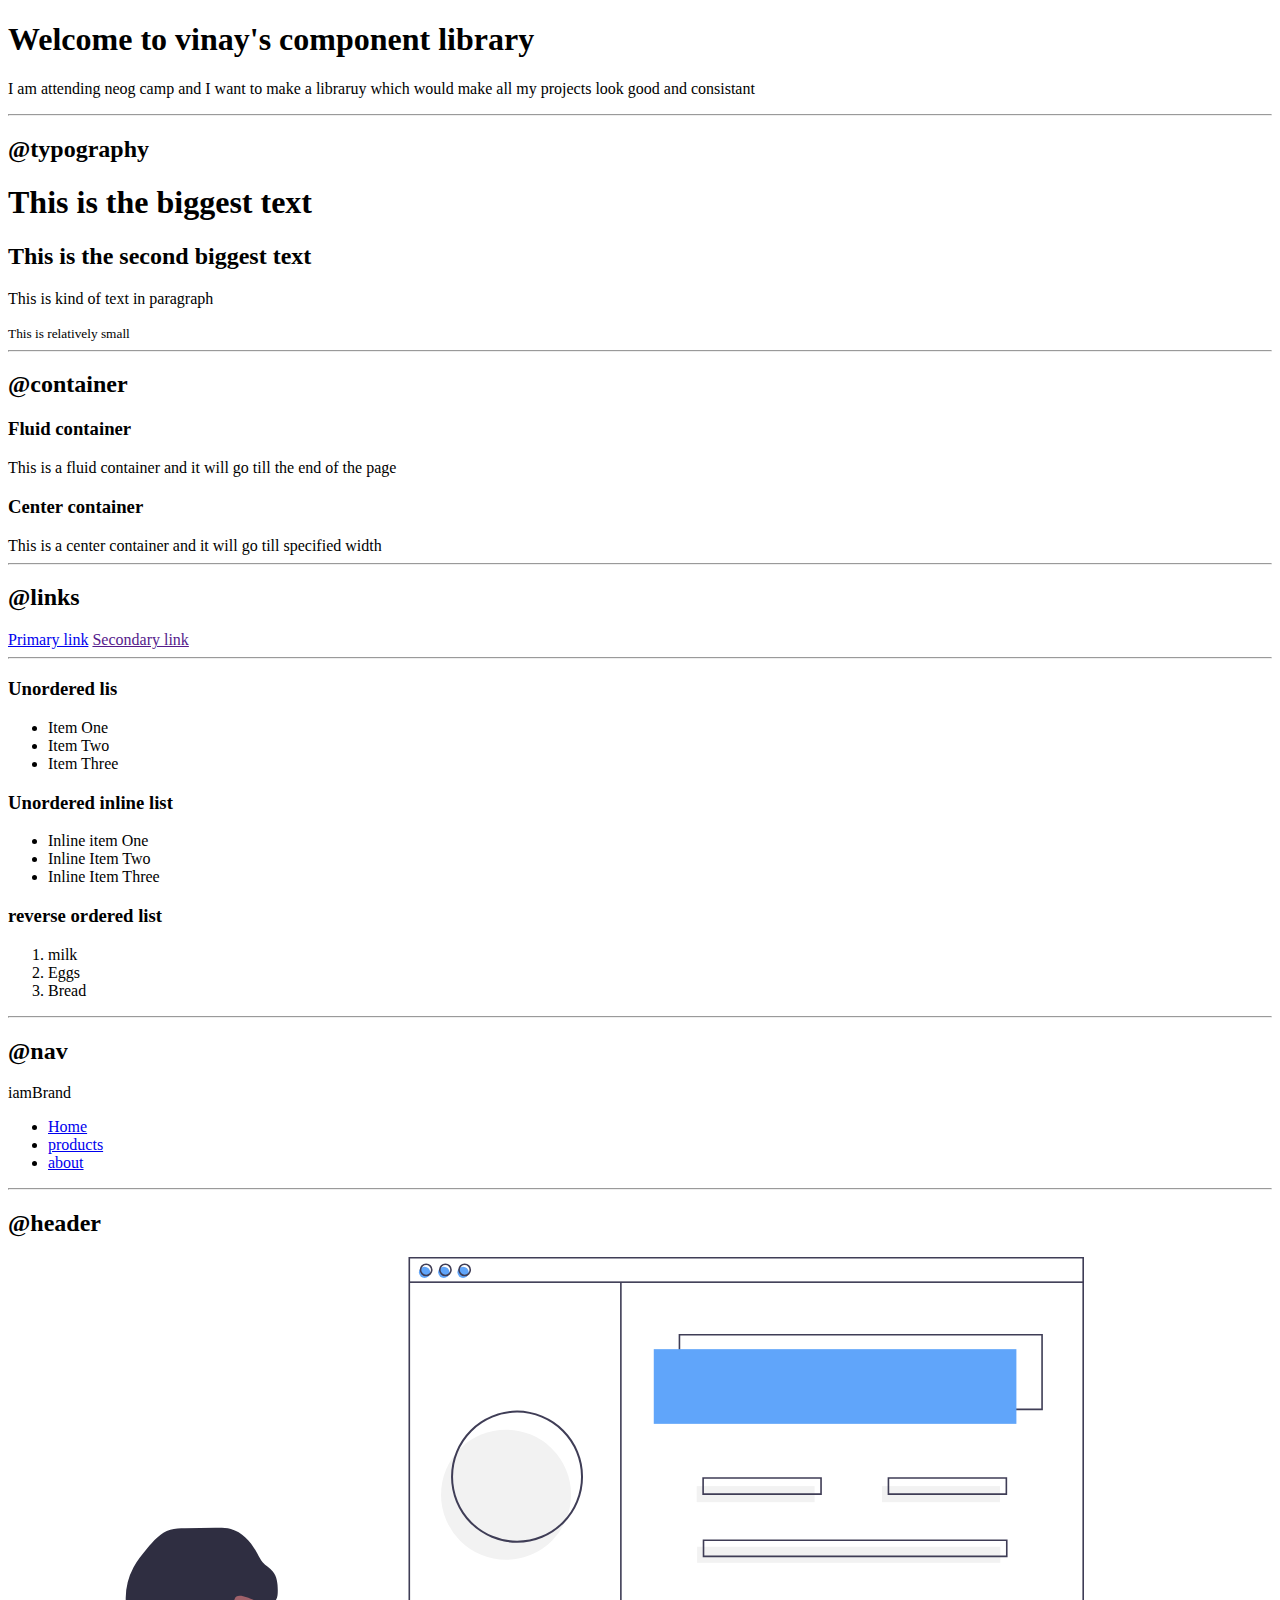
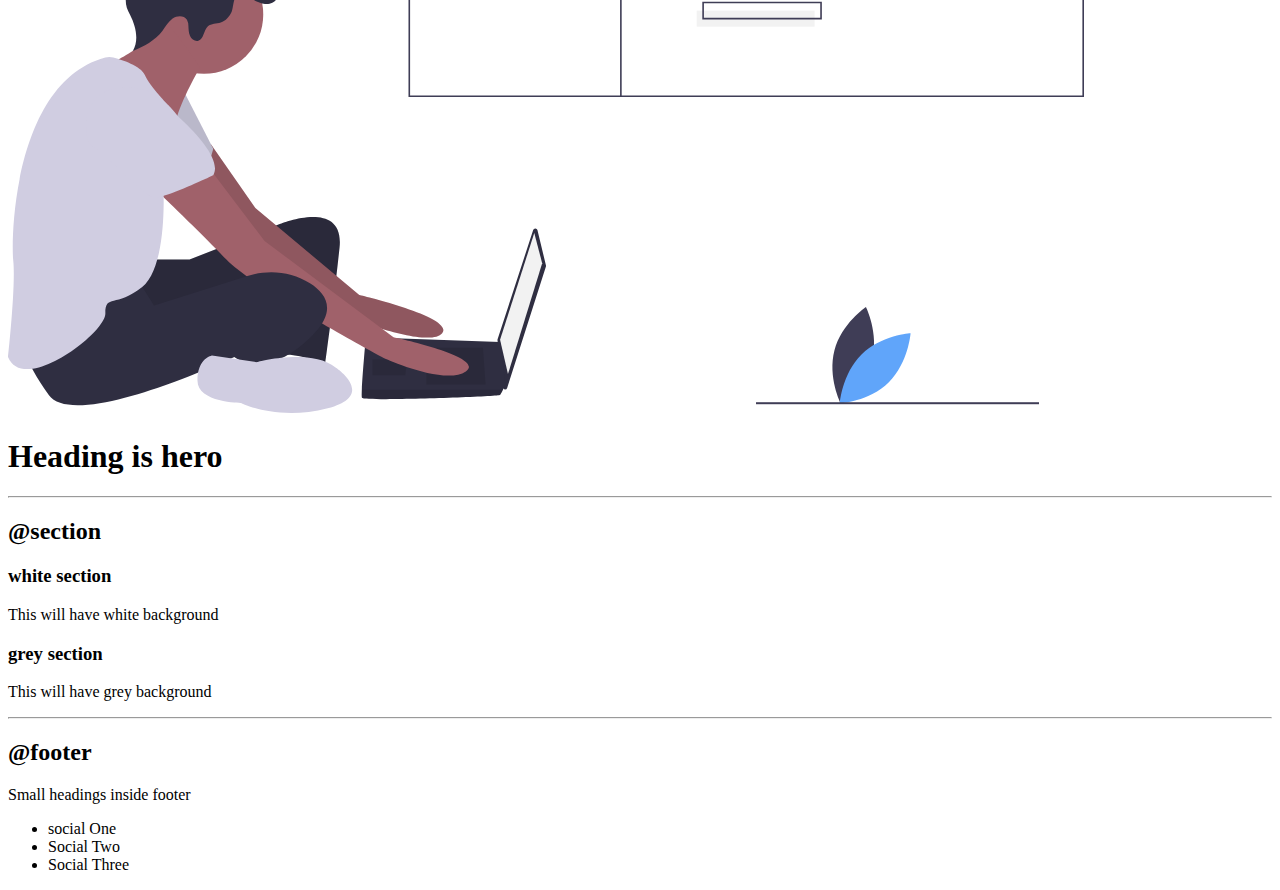
==== index.html @ f0687926 "updated index file" ====
<!DOCTYPE html>
<html lang="en">
<head>
    <meta charset="UTF-8">
    <meta name="viewport" content="width=device-width, initial-scale=1.0">
    <title>vinay bajjuri portfolio</title>
</head>
<body>
    <h1>Welcome to vinay's component library  </h1>
    <p>I am attending neog camp and I want to make a libraruy which would make all my projects look good and consistant</p>
    
    
    <hr>

    <h2>@typography</h2>

    <h1>This is the biggest text</h1>
    <h2>This is the second biggest text</h2>
    <p>This is kind of text in paragraph</p>
    <small>This is relatively small</small>


    <hr>

    <h2>@container</h2>
    <h3>Fluid container</h3>
    <div>This is a fluid container and it will go till the end of the page</div>

    <h3>Center container</h3>
    <div>This is a center container and it will go till specified width</div>


    <hr>

    <h2>@links</h2>

    <a href="/">Primary link</a>
    <a href="">Secondary link</a>

    <hr>

    <h3>Unordered lis</h3>
    <ul>
        <li>Item One</li>
        <li>Item Two</li>
        <li>Item Three</li>
    </ul>

    <h3>Unordered inline list</h3>
    <ul>
        <li>Inline item One</li>
        <li>Inline Item Two</li>
        <li>Inline Item Three</li>
    </ul>

    <h3>reverse ordered list</h3>
    <ol>
        <li>milk</li>
        <li>Eggs</li>
        <li>Bread</li>
    </ol>

    <hr>

    <h2>@nav</h2>

    <div>iamBrand</div>
    <ul>
        <li>
            <a href="/">Home</a>
        </li>
        <li>
            <a href="/">products</a>
        </li>
        <li>
            <a href="/">about</a>
        </li>
    </ul>

    <hr>

    <h2>@header</h2>
    <header>
        <img src="/images/hero.svg" />
        <h1>Heading is hero</h1>
    </header>

    <hr>

    <h2>@section</h2>
    <section>
        <h3>white section</h3>
        <p>This will have white background</p>
    </section>

    <section>
        <h3>grey section</h3>
        <p>This will have grey background</p>
    </section>

    <hr>

    <h2>@footer</h2>

    <footer>
        <div>Small headings inside footer</div>
        <ul>
            <li>social One </li>
            <li>Social Two</li>
            <li>Social Three</li>
        </ul>
    </footer>


</body>
</html>
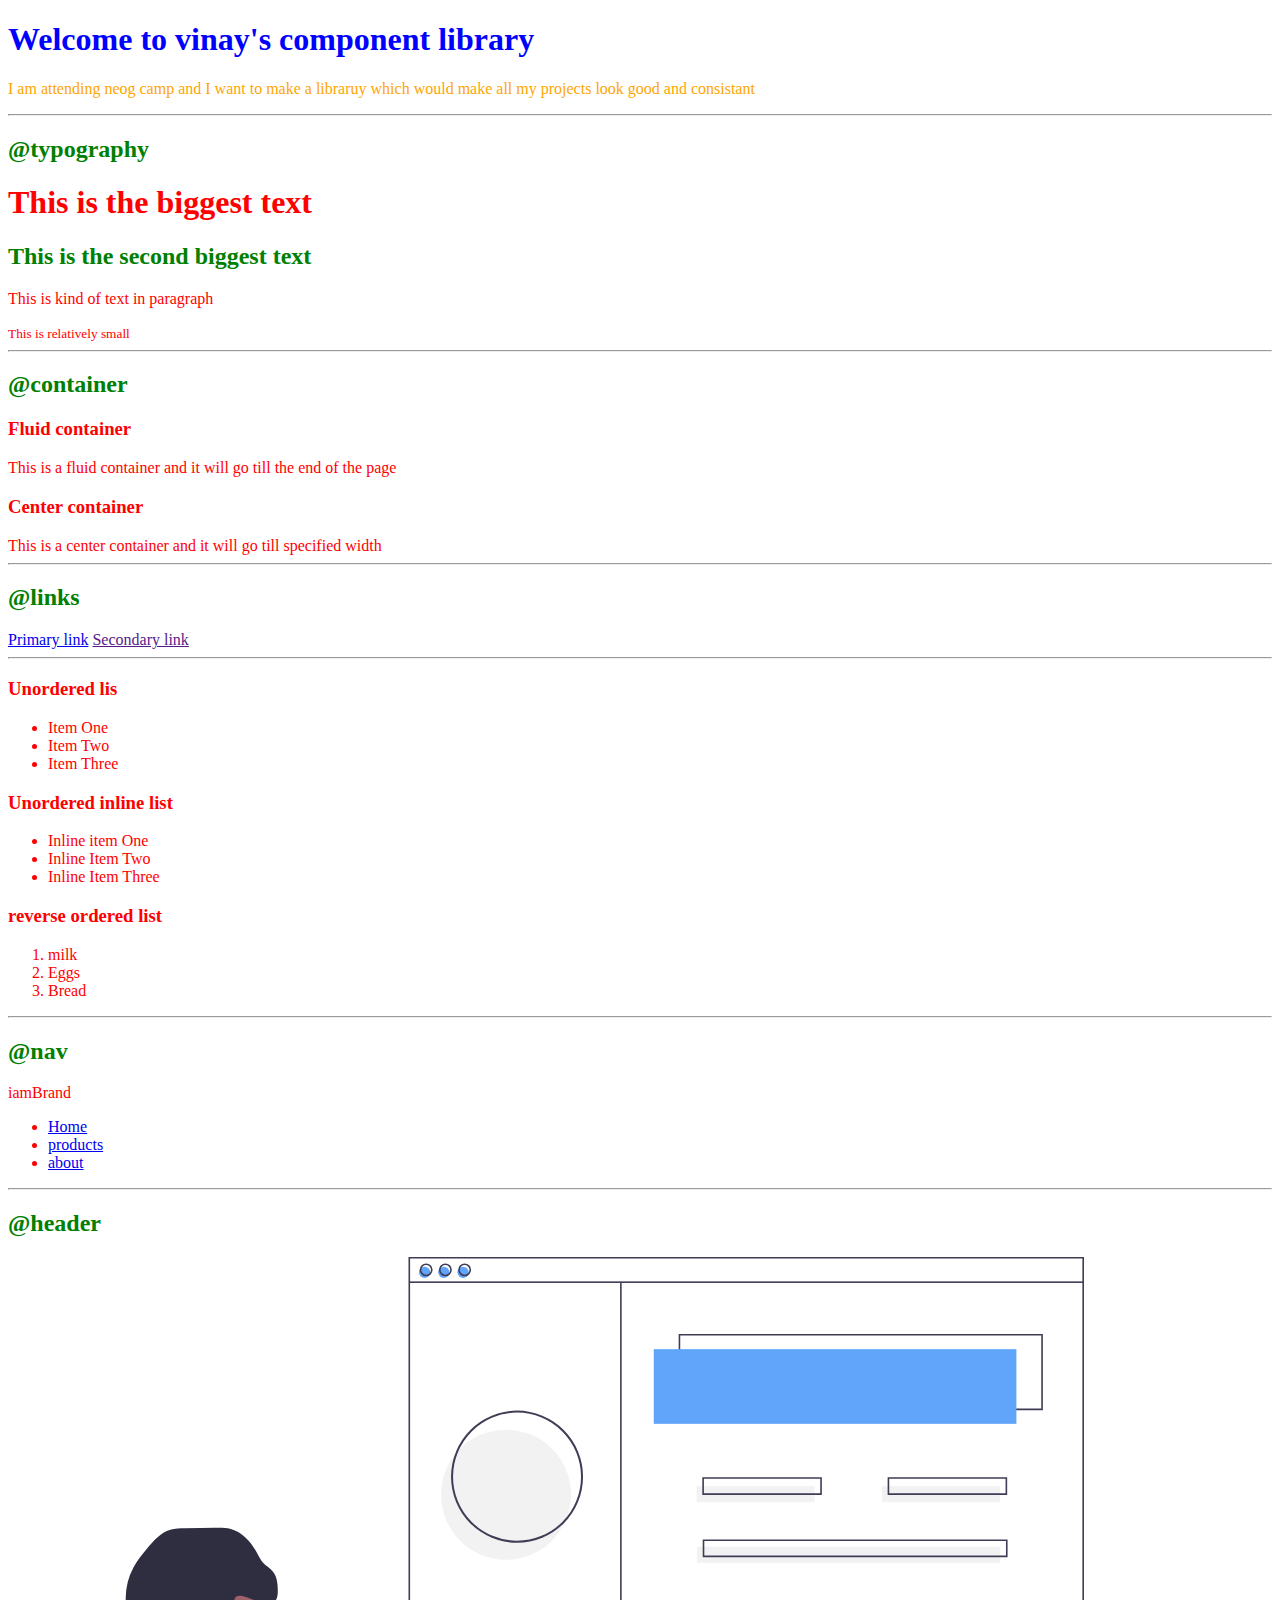
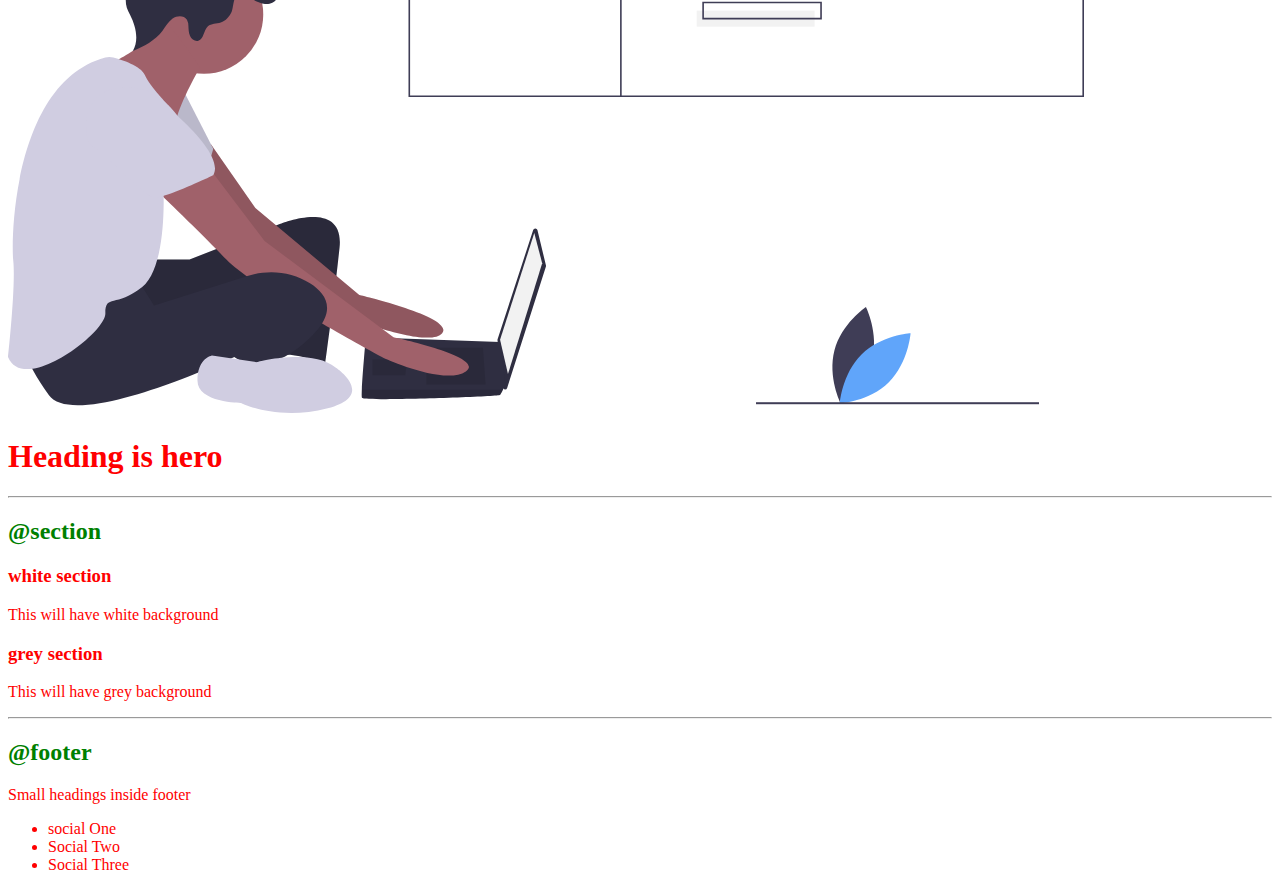
==== commit 8dce0cd1: "stylesheet" ====
--- a/index.html
+++ b/index.html
@@ -4,10 +4,17 @@
     <meta charset="UTF-8">
     <meta name="viewport" content="width=device-width, initial-scale=1.0">
     <title>vinay bajjuri portfolio</title>
+    <!-- <style>
+        body{
+            color:red;
+        }
+    </style> -->
+    <link rel="stylesheet" href="./styles/style.css">
 </head>
 <body>
-    <h1>Welcome to vinay's component library  </h1>
-    <p>I am attending neog camp and I want to make a libraruy which would make all my projects look good and consistant</p>
+    <h1 id="lib-header" >Welcome to vinay's component library  </h1>
+    <!-- style="color:red" -->
+    <p class="para">I am attending neog camp and I want to make a libraruy which would make all my projects look good and consistant</p>
     
     
     <hr>
@@ -15,6 +22,7 @@
     <h2>@typography</h2>
 
     <h1>This is the biggest text</h1>
+
     <h2>This is the second biggest text</h2>
     <p>This is kind of text in paragraph</p>
     <small>This is relatively small</small>
--- a/styles/style.css
+++ b/styles/style.css
@@ -0,0 +1,12 @@
+body{
+    color:red;
+}
+h2{
+    color:green;
+}
+#lib-header{
+    color:blue;
+}
+.para{
+    color:orange;
+}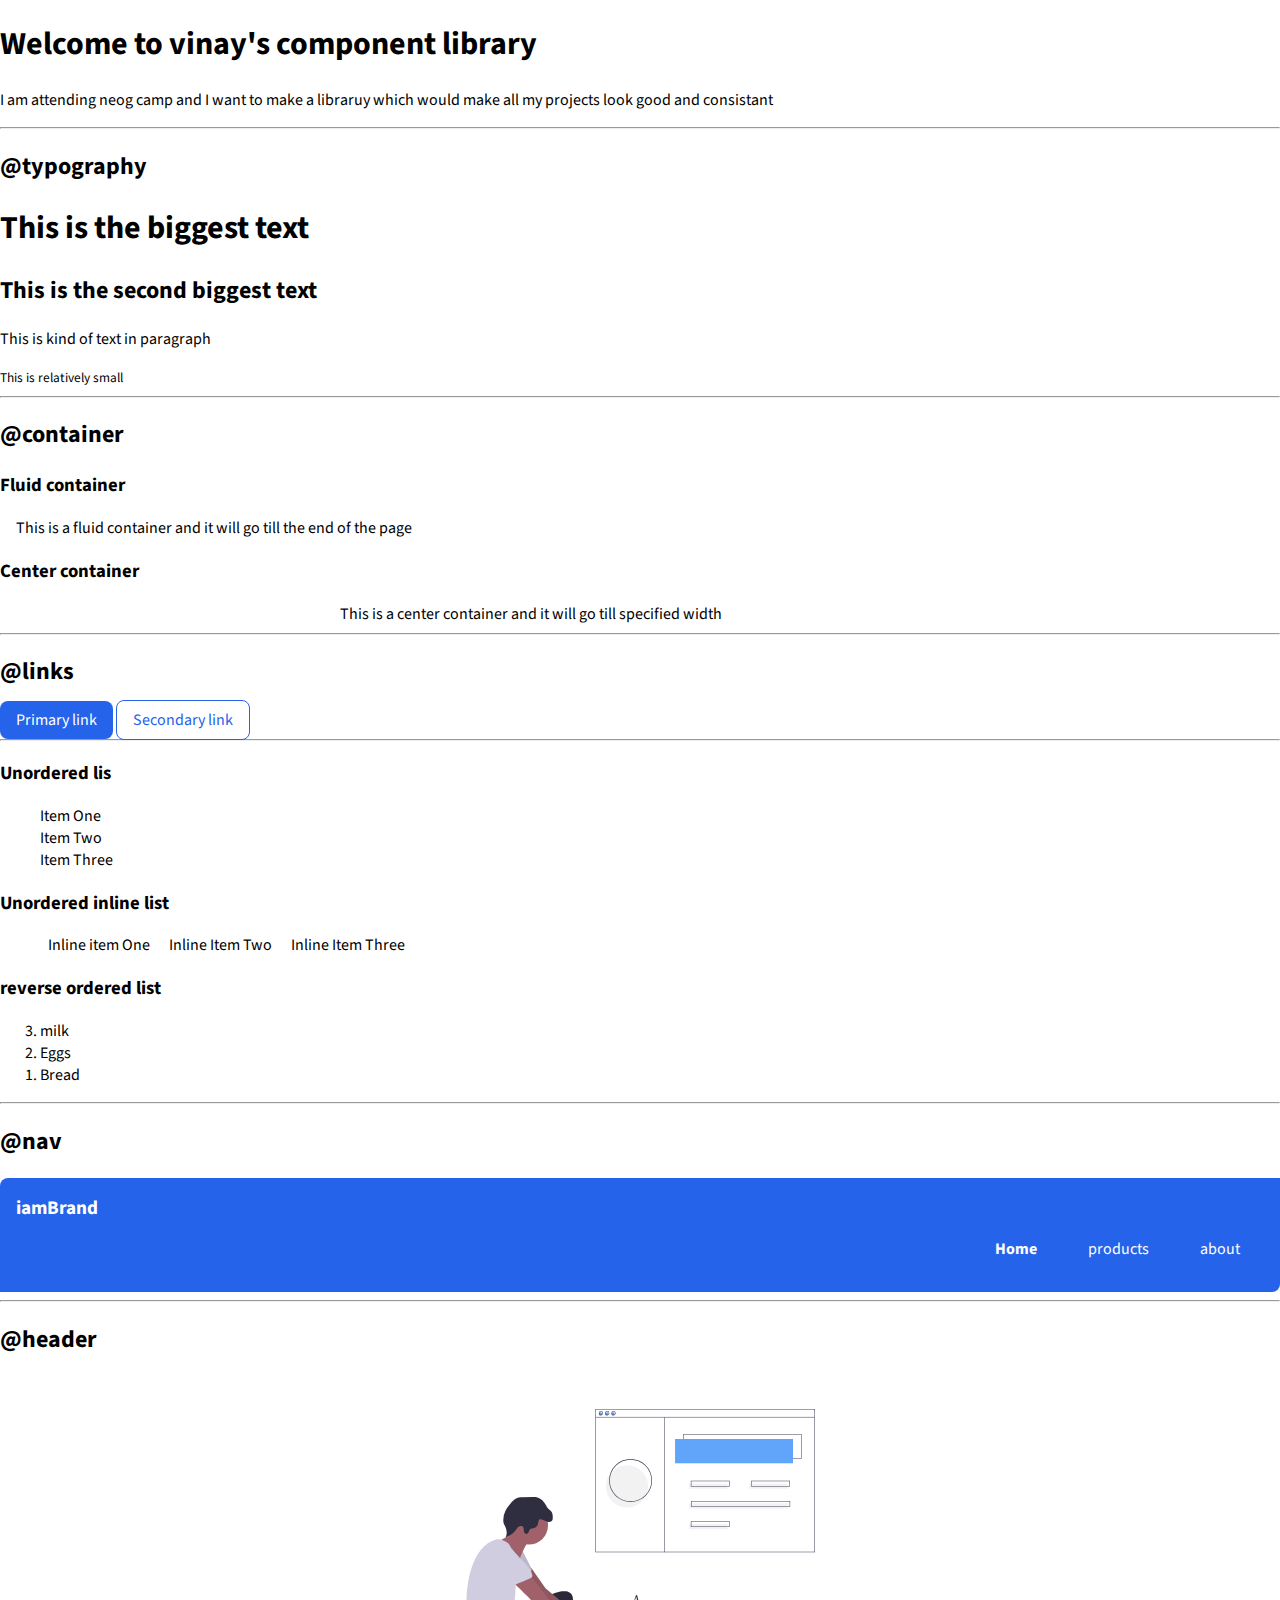
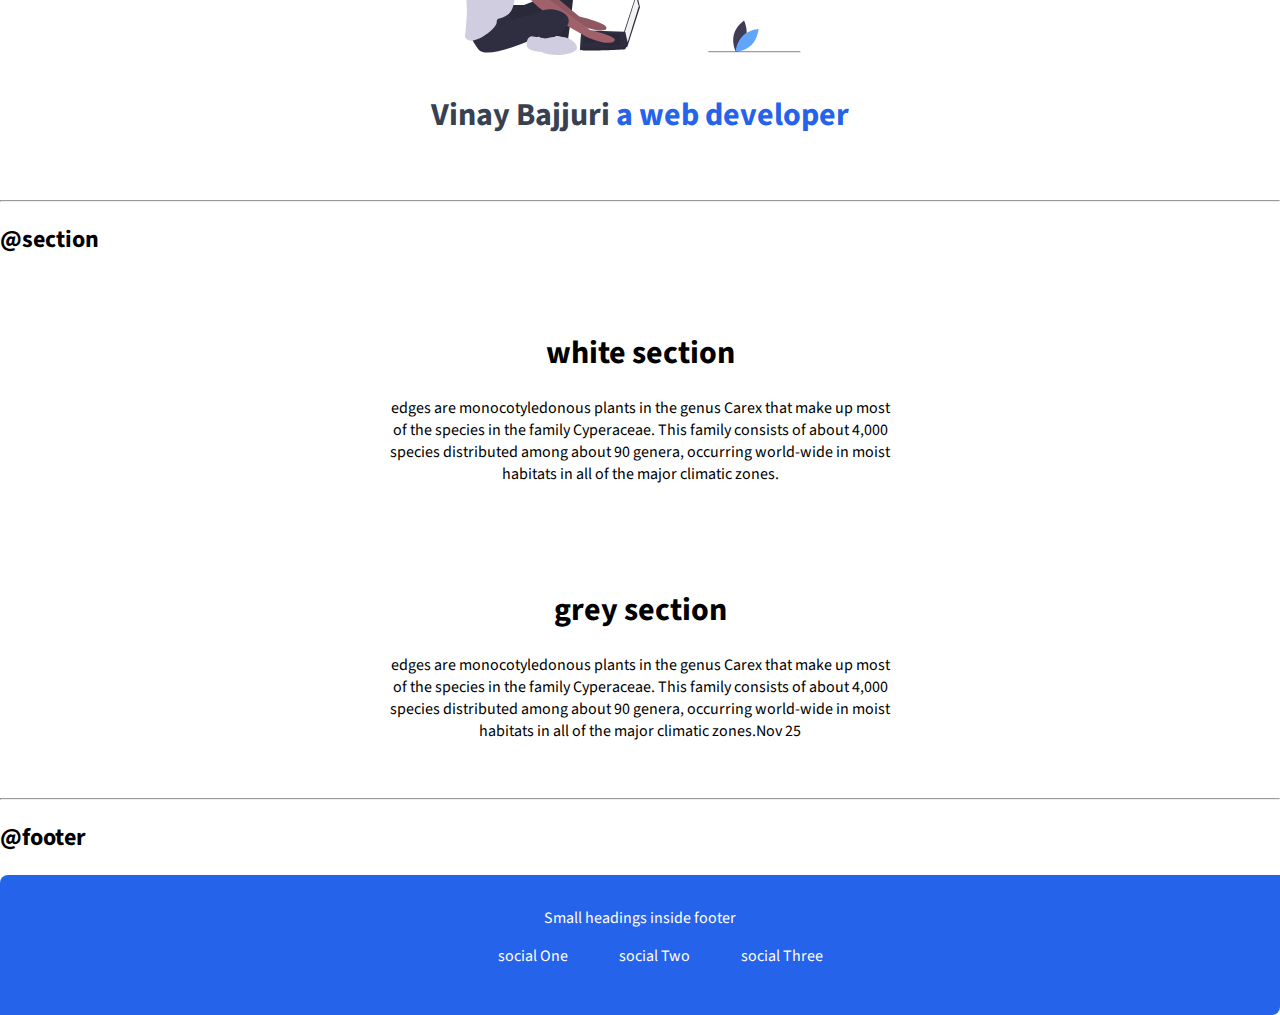
==== commit 5a21fdf6: "component library done" ====
--- a/index.html
+++ b/index.html
@@ -4,17 +4,13 @@
     <meta charset="UTF-8">
     <meta name="viewport" content="width=device-width, initial-scale=1.0">
     <title>vinay bajjuri portfolio</title>
-    <!-- <style>
-        body{
-            color:red;
-        }
-    </style> -->
+
     <link rel="stylesheet" href="./styles/style.css">
 </head>
 <body>
-    <h1 id="lib-header" >Welcome to vinay's component library  </h1>
-    <!-- style="color:red" -->
-    <p class="para">I am attending neog camp and I want to make a libraruy which would make all my projects look good and consistant</p>
+    <h1  >Welcome to vinay's component library  </h1>
+    
+    <p >I am attending neog camp and I want to make a libraruy which would make all my projects look good and consistant</p>
     
     
     <hr>
@@ -32,37 +28,38 @@
 
     <h2>@container</h2>
     <h3>Fluid container</h3>
-    <div>This is a fluid container and it will go till the end of the page</div>
+
+    <div class="container container-fluid">This is a fluid container and it will go till the end of the page</div>
 
     <h3>Center container</h3>
-    <div>This is a center container and it will go till specified width</div>
+    <div class="container container-center">This is a center container and it will go till specified width</div>
 
 
     <hr>
 
     <h2>@links</h2>
 
-    <a href="/">Primary link</a>
-    <a href="">Secondary link</a>
+    <a class="link link-primary" href="/">Primary link</a>
+    <a class="link link-secondary" href="">Secondary link</a>
 
     <hr>
 
     <h3>Unordered lis</h3>
-    <ul>
+    <ul class="list-non-bullet">
         <li>Item One</li>
         <li>Item Two</li>
         <li>Item Three</li>
     </ul>
 
     <h3>Unordered inline list</h3>
-    <ul>
-        <li>Inline item One</li>
-        <li>Inline Item Two</li>
-        <li>Inline Item Three</li>
+    <ul class="list-non-bullet" >
+        <li class="list-item-inline">Inline item One</li>
+        <li class="list-item-inline">Inline Item Two</li>
+        <li class="list-item-inline">Inline Item Three</li>
     </ul>
 
     <h3>reverse ordered list</h3>
-    <ol>
+    <ol reversed>
         <li>milk</li>
         <li>Eggs</li>
         <li>Bread</li>
@@ -72,50 +69,65 @@
 
     <h2>@nav</h2>
 
-    <div>iamBrand</div>
-    <ul>
-        <li>
-            <a href="/">Home</a>
-        </li>
-        <li>
-            <a href="/">products</a>
-        </li>
-        <li>
-            <a href="/">about</a>
-        </li>
-    </ul>
+    <nav class="navigation container">
+        <div class="nav-brand">iamBrand</div>
+        <ul class="list-non-bullet nav-pills">
+            <li class="list-item-inline link-active">
+                <a class="link link-active" href="/">Home</a>
+            </li>
+            <li class="list-item-inline">
+                <a class="link" href="/">products</a>
+            </li>
+            <li class="list-item-inline">
+                <a class="link" href="/">about</a>
+            </li>
+        </ul>
+    </nav>
+    
 
     <hr>
 
     <h2>@header</h2>
-    <header>
-        <img src="/images/hero.svg" />
-        <h1>Heading is hero</h1>
+    <header class="hero">
+        <img class="hero-img" src="/images/hero.svg" />
+        <h1 class="hero-heading">Vinay Bajjuri <span class="hero-inverted"> a web developer</span></h1>
     </header>
 
     <hr>
 
     <h2>@section</h2>
-    <section>
-        <h3>white section</h3>
-        <p>This will have white background</p>
+    <section class="section">
+        <h1>white section</h1>
+        <p>edges are monocotyledonous plants in the genus Carex that make up most of the species in the family Cyperaceae. This family consists of about 4,000 species distributed among about 90 genera, occurring world-wide in moist habitats in all of the major climatic zones.</p>
     </section>
 
-    <section>
-        <h3>grey section</h3>
-        <p>This will have grey background</p>
+    <section class="section">
+        <h1>grey section</h1>
+        <p>edges are monocotyledonous plants in the genus Carex that make up most of the species in the family Cyperaceae. This family consists of about 4,000 species distributed among about 90 genera, occurring world-wide in moist habitats in all of the major climatic zones.Nov 25</p>
     </section>
 
     <hr>
 
     <h2>@footer</h2>
 
-    <footer>
-        <div>Small headings inside footer</div>
-        <ul>
-            <li>social One </li>
-            <li>Social Two</li>
-            <li>Social Three</li>
+    <footer class="footer">
+        <div class="footer-header">Small headings inside footer</div>
+        <ul class="social-links list-non-bullet">
+            <li class="list-item-inline">
+                <a class="link" href="/">
+                    social One
+                </a>
+            </li>
+            <li class="list-item-inline">
+                <a class="link" href="/">
+                    social Two
+                </a>
+            </li>
+            <li class="list-item-inline">
+                <a class="link" href="/">
+                    social Three
+                </a>
+            </li>
         </ul>
     </footer>
 
--- a/styles/style.css
+++ b/styles/style.css
@@ -1,12 +1,117 @@
+@import url('https://fonts.googleapis.com/css2?family=Castoro&family=Source+Sans+Pro:wght@400;700&display=swap');
+
+:root{
+    --primary-color:#2563EB;
+    --dark-color:#374151;
+    --off-white-color:#D1D5DB;
+}
+
 body{
-    color:red;
+    font-family: 'Castoro', serif;
+    font-family: 'Source Sans Pro', sans-serif;
+    margin:0px;
 }
-h2{
-    color:green;
+
+/* container */
+
+.container{
+    padding-left:1rem;
+    padding-right: 1rem;
 }
-#lib-header{
-    color:blue;
+.container-center{
+    max-width: 600px;
+    margin:auto;
 }
-.para{
-    color:orange;
+
+
+/* links */
+.link{
+    text-decoration: none;
+    padding:0.5rem 1rem;
+}
+.link-primary{
+    background-color:var(--primary-color);
+    border-radius: 0.5rem;
+    color:white;
+}
+.link-secondary{
+    border:1px solid var(--primary-color);
+    color:var(--primary-color);
+    border-radius:0.5rem;
+}
+
+/* lists */
+.list-non-bullet{
+    list-style: none;
+}
+.list-item-inline{
+    display: inline;
+    padding:0rem 0.5rem;
+}
+
+/* navbar */
+.navigation{
+    background-color: var(--primary-color);
+    padding:1rem;
+    border-top-left-radius: 0.5rem;
+    border-bottom-right-radius: 0.5rem;
+}
+.navigation .link{
+    color:white;
+}
+
+.navigation .nav-pills{
+    text-align: right;
+}
+.navigation .nav-brand{
+    color:white;
+    font-weight: bold;
+    font-size: 1.2rem;
+}
+
+.navigation .link-active{
+    font-weight:bold;
+}
+
+
+/* hero */
+
+.hero{
+    padding:2rem;
+}
+.hero .hero-img{
+    display:block;
+    max-width: 350px;
+    margin:auto;
+}
+.hero .hero-heading{
+    text-align:center;
+    padding-top: 1rem;
+    color:var(--dark-color);
+}
+.hero .hero-heading .hero-inverted{
+    color:var(--primary-color)
+}
+
+/* sections */
+
+.section{
+    padding:2rem;
+    text-align:center;
+    max-width: 40%;
+    margin:auto;
+}
+
+/* Footer */
+
+.footer{
+    background-color: var(--primary-color);
+    padding:2rem 1rem;
+    text-align: center;
+    color:white;
+    border-top-left-radius: 0.5rem;
+    border-bottom-right-radius: 0.5rem;
+}
+.footer .link{
+    color: white;
 }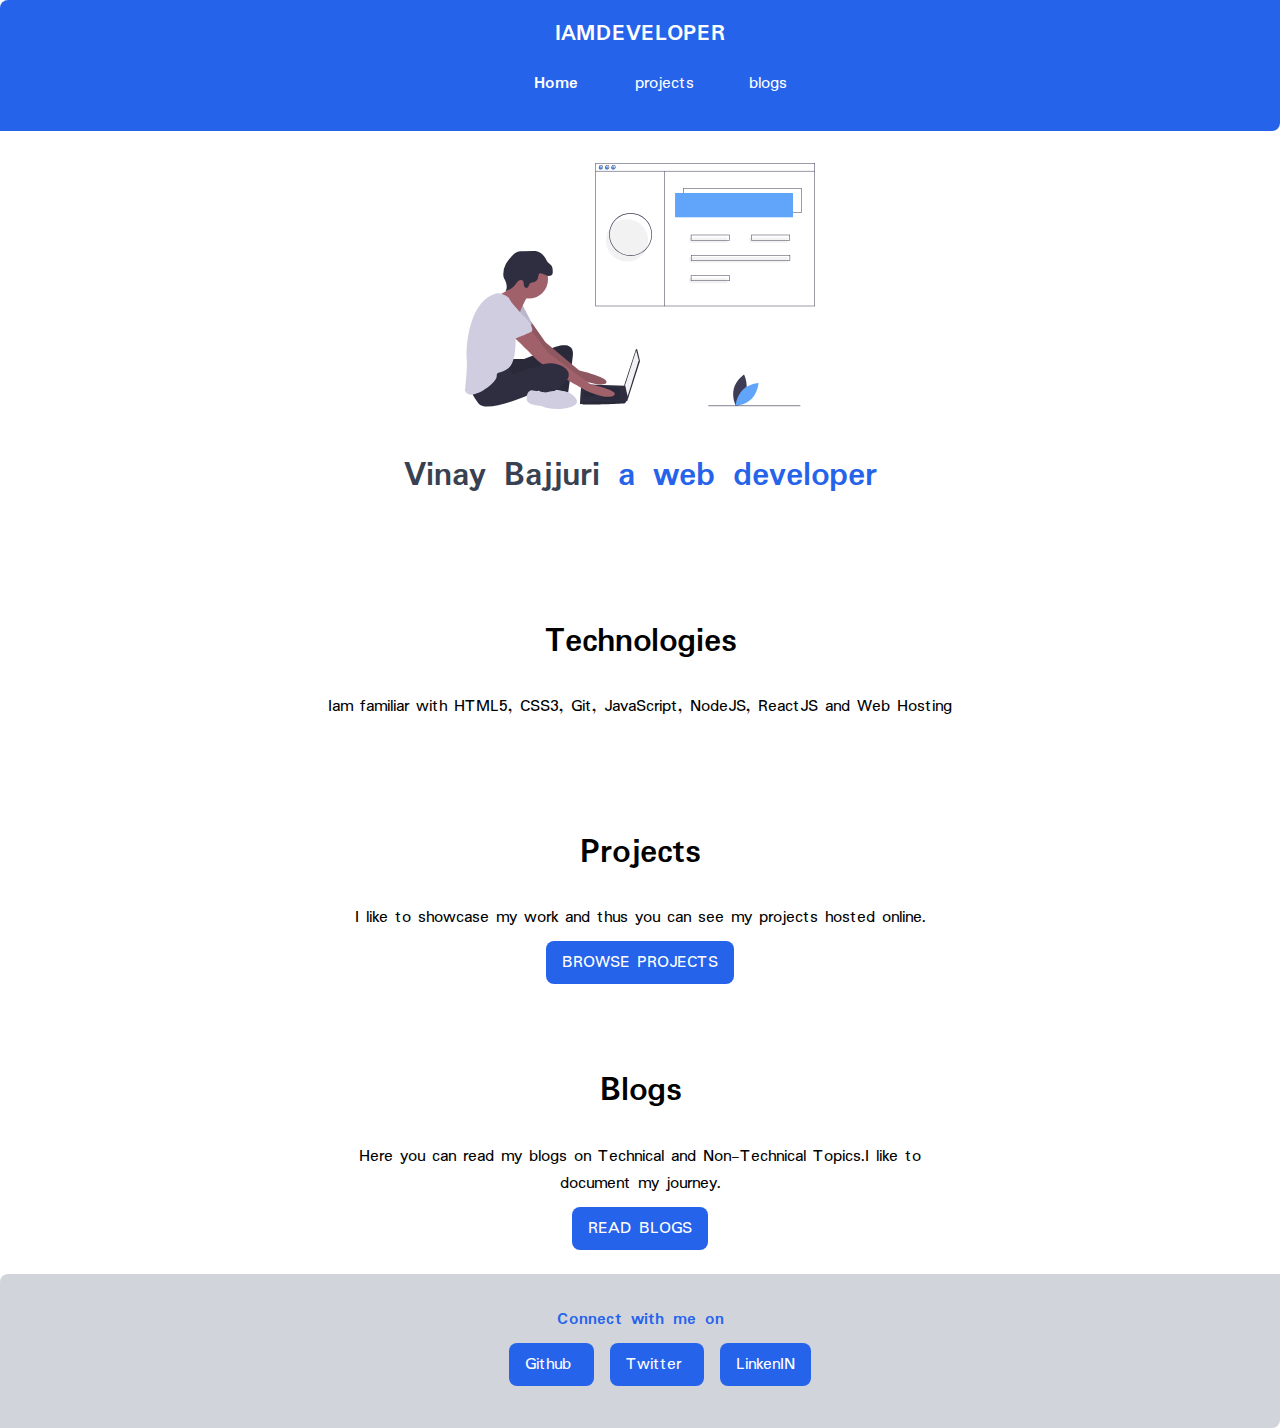
==== commit 07fe48fe: "updated complete site" ====
--- a/index.html
+++ b/index.html
@@ -3,134 +3,78 @@
 <head>
     <meta charset="UTF-8">
     <meta name="viewport" content="width=device-width, initial-scale=1.0">
-    <title>vinay bajjuri portfolio</title>
-
+    <title>home | Vinay Bajjuri</title>
     <link rel="stylesheet" href="./styles/style.css">
 </head>
 <body>
-    <h1  >Welcome to vinay's component library  </h1>
-    
-    <p >I am attending neog camp and I want to make a libraruy which would make all my projects look good and consistant</p>
-    
-    
-    <hr>
-
-    <h2>@typography</h2>
-
-    <h1>This is the biggest text</h1>
-
-    <h2>This is the second biggest text</h2>
-    <p>This is kind of text in paragraph</p>
-    <small>This is relatively small</small>
-
-
-    <hr>
-
-    <h2>@container</h2>
-    <h3>Fluid container</h3>
-
-    <div class="container container-fluid">This is a fluid container and it will go till the end of the page</div>
-
-    <h3>Center container</h3>
-    <div class="container container-center">This is a center container and it will go till specified width</div>
-
-
-    <hr>
-
-    <h2>@links</h2>
-
-    <a class="link link-primary" href="/">Primary link</a>
-    <a class="link link-secondary" href="">Secondary link</a>
-
-    <hr>
-
-    <h3>Unordered lis</h3>
-    <ul class="list-non-bullet">
-        <li>Item One</li>
-        <li>Item Two</li>
-        <li>Item Three</li>
-    </ul>
-
-    <h3>Unordered inline list</h3>
-    <ul class="list-non-bullet" >
-        <li class="list-item-inline">Inline item One</li>
-        <li class="list-item-inline">Inline Item Two</li>
-        <li class="list-item-inline">Inline Item Three</li>
-    </ul>
-
-    <h3>reverse ordered list</h3>
-    <ol reversed>
-        <li>milk</li>
-        <li>Eggs</li>
-        <li>Bread</li>
-    </ol>
-
-    <hr>
-
-    <h2>@nav</h2>
 
     <nav class="navigation container">
-        <div class="nav-brand">iamBrand</div>
+        <div class="nav-brand">IAMDEVELOPER</div>
         <ul class="list-non-bullet nav-pills">
             <li class="list-item-inline link-active">
                 <a class="link link-active" href="/">Home</a>
             </li>
             <li class="list-item-inline">
-                <a class="link" href="/">products</a>
+                <a class="link" href="./html/projects.html">projects</a>
             </li>
             <li class="list-item-inline">
-                <a class="link" href="/">about</a>
+                <a class="link" href="./html/blogs.html">blogs</a>
             </li>
         </ul>
     </nav>
+
     
-
-    <hr>
-
-    <h2>@header</h2>
     <header class="hero">
         <img class="hero-img" src="/images/hero.svg" />
         <h1 class="hero-heading">Vinay Bajjuri <span class="hero-inverted"> a web developer</span></h1>
     </header>
 
-    <hr>
 
-    <h2>@section</h2>
     <section class="section">
-        <h1>white section</h1>
-        <p>edges are monocotyledonous plants in the genus Carex that make up most of the species in the family Cyperaceae. This family consists of about 4,000 species distributed among about 90 genera, occurring world-wide in moist habitats in all of the major climatic zones.</p>
+        <div class="container container-center">
+            <h1>Technologies</h1>
+            <p>Iam familiar with HTML5, CSS3, Git, JavaScript, NodeJS, ReactJS and Web Hosting</p>
+        </div>
     </section>
 
     <section class="section">
-        <h1>grey section</h1>
-        <p>edges are monocotyledonous plants in the genus Carex that make up most of the species in the family Cyperaceae. This family consists of about 4,000 species distributed among about 90 genera, occurring world-wide in moist habitats in all of the major climatic zones.Nov 25</p>
+        <div class="container container-center">
+            <h1>Projects</h1>
+            <p>I like to showcase my work and thus you can see my projects hosted online.</p>
+        </div>
+        <a class="link link-primary" href="./html/projects.html">BROWSE PROJECTS</a>
     </section>
 
-    <hr>
-
-    <h2>@footer</h2>
+    <section class="section">
+        <div class="container container-center">
+            <h1>Blogs</h1>
+            <p>Here you can read my blogs on Technical and Non-Technical Topics.I like to document my journey.</p>
+            <a class="link link-primary" href="./html/blogs.html">READ BLOGS</a>
+        </div>
+    </section>
 
     <footer class="footer">
-        <div class="footer-header">Small headings inside footer</div>
+        <div class="footer-header">Connect with me on </div>
         <ul class="social-links list-non-bullet">
             <li class="list-item-inline">
-                <a class="link" href="/">
-                    social One
+                <a class="link link-primary" target="blank" href="https://github.com/vinaybajjuri58">
+                    Github
                 </a>
             </li>
             <li class="list-item-inline">
-                <a class="link" href="/">
-                    social Two
+                <a class="link link-primary" target="blank" href="https://twitter.com/VinayBajjuri5">
+                    Twitter
                 </a>
             </li>
             <li class="list-item-inline">
-                <a class="link" href="/">
-                    social Three
+                <a class="link link-primary" target="blank" href="https://www.linkedin.com/in/bajjuri-vinay-kumar-5b84a0193/">
+                    LinkenIN
                 </a>
             </li>
         </ul>
     </footer>
 
+    
 
 </body>
-</html> +</html>--- a/styles/style.css
+++ b/styles/style.css
@@ -1,4 +1,5 @@
-@import url('https://fonts.googleapis.com/css2?family=Castoro&family=Source+Sans+Pro:wght@400;700&display=swap');
+@import url('https://fonts.googleapis.com/css2?family=Padauk:wght@400;700&display=swap');
+ 
 
 :root{
     --primary-color:#2563EB;
@@ -7,9 +8,9 @@
 }
 
 body{
-    font-family: 'Castoro', serif;
-    font-family: 'Source Sans Pro', sans-serif;
+    font-family: 'Padauk', sans-serif;
     margin:0px;
+    font-size: large;
 }
 
 /* container */
@@ -19,7 +20,7 @@
     padding-right: 1rem;
 }
 .container-center{
-    max-width: 600px;
+    max-width: 70% ;
     margin:auto;
 }
 
@@ -61,12 +62,13 @@
 }
 
 .navigation .nav-pills{
-    text-align: right;
+    text-align: center;
 }
 .navigation .nav-brand{
     color:white;
     font-weight: bold;
-    font-size: 1.2rem;
+    font-size: 1.5rem;
+    text-align: center;
 }
 
 .navigation .link-active{
@@ -98,20 +100,25 @@
 .section{
     padding:2rem;
     text-align:center;
-    max-width: 40%;
+    max-width: 70%;
     margin:auto;
 }
 
 /* Footer */
 
 .footer{
-    background-color: var(--primary-color);
+    background-color: var(--off-white-color);
     padding:2rem 1rem;
     text-align: center;
     color:white;
     border-top-left-radius: 0.5rem;
     border-bottom-right-radius: 0.5rem;
 }
+.footer .footer-header{
+    font-weight:bold;
+    font-size:large;
+    color:var(--primary-color)
+}
 .footer .link{
     color: white;
 }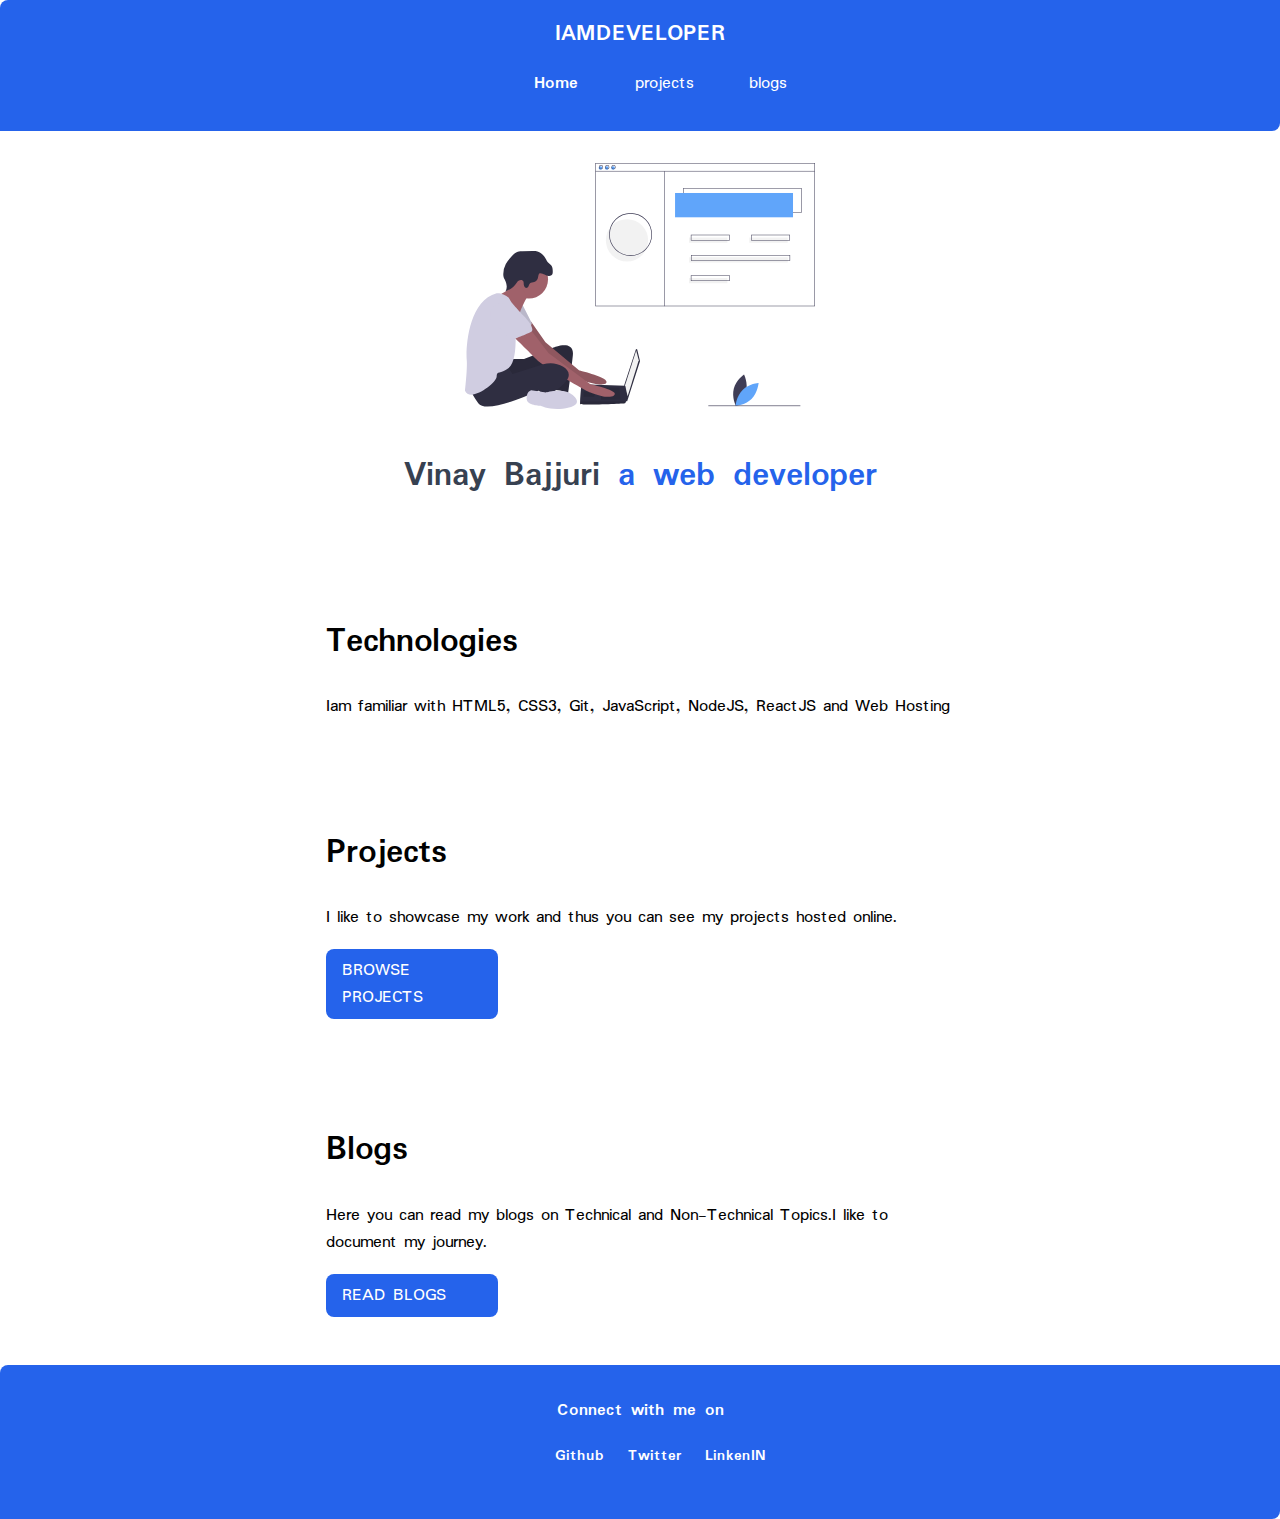
==== commit 12e4c726: "styles:minor changes in style" ====
--- a/index.html
+++ b/index.html
@@ -41,8 +41,8 @@
         <div class="container container-center">
             <h1>Projects</h1>
             <p>I like to showcase my work and thus you can see my projects hosted online.</p>
+            <a class="link link-primary" href="./html/projects.html">BROWSE PROJECTS</a>
         </div>
-        <a class="link link-primary" href="./html/projects.html">BROWSE PROJECTS</a>
     </section>
 
     <section class="section">
@@ -57,17 +57,17 @@
         <div class="footer-header">Connect with me on </div>
         <ul class="social-links list-non-bullet">
             <li class="list-item-inline">
-                <a class="link link-primary" target="blank" href="https://github.com/vinaybajjuri58">
+                <a  target="blank" href="https://github.com/vinaybajjuri58">
                     Github
                 </a>
             </li>
             <li class="list-item-inline">
-                <a class="link link-primary" target="blank" href="https://twitter.com/VinayBajjuri5">
+                <a  target="blank" href="https://twitter.com/VinayBajjuri5">
                     Twitter
                 </a>
             </li>
             <li class="list-item-inline">
-                <a class="link link-primary" target="blank" href="https://www.linkedin.com/in/bajjuri-vinay-kumar-5b84a0193/">
+                <a target="blank" href="https://www.linkedin.com/in/bajjuri-vinay-kumar-5b84a0193/">
                     LinkenIN
                 </a>
             </li>
--- a/styles/style.css
+++ b/styles/style.css
@@ -21,6 +21,7 @@
 }
 .container-center{
     max-width: 70% ;
+    align-items: center;
     margin:auto;
 }
 
@@ -34,11 +35,17 @@
     background-color:var(--primary-color);
     border-radius: 0.5rem;
     color:white;
+    display: block;
+    max-width: 140px;
+    margin: 1rem 1rem 1rem 0rem;
 }
 .link-secondary{
     border:1px solid var(--primary-color);
     color:var(--primary-color);
     border-radius:0.5rem;
+    display: block;
+    max-width: 140px;
+    margin: 1rem 1rem 1rem 0rem;
 }
 
 /* lists */
@@ -99,7 +106,7 @@
 
 .section{
     padding:2rem;
-    text-align:center;
+    align-items: center;
     max-width: 70%;
     margin:auto;
 }
@@ -107,7 +114,7 @@
 /* Footer */
 
 .footer{
-    background-color: var(--off-white-color);
+    background-color: var(--primary-color);
     padding:2rem 1rem;
     text-align: center;
     color:white;
@@ -117,8 +124,14 @@
 .footer .footer-header{
     font-weight:bold;
     font-size:large;
-    color:var(--primary-color)
+    color:white
 }
 .footer .link{
     color: white;
+}
+.footer a{
+    text-decoration: none;
+    color:white;
+    font-size: medium;
+    font-weight: bold ;
 }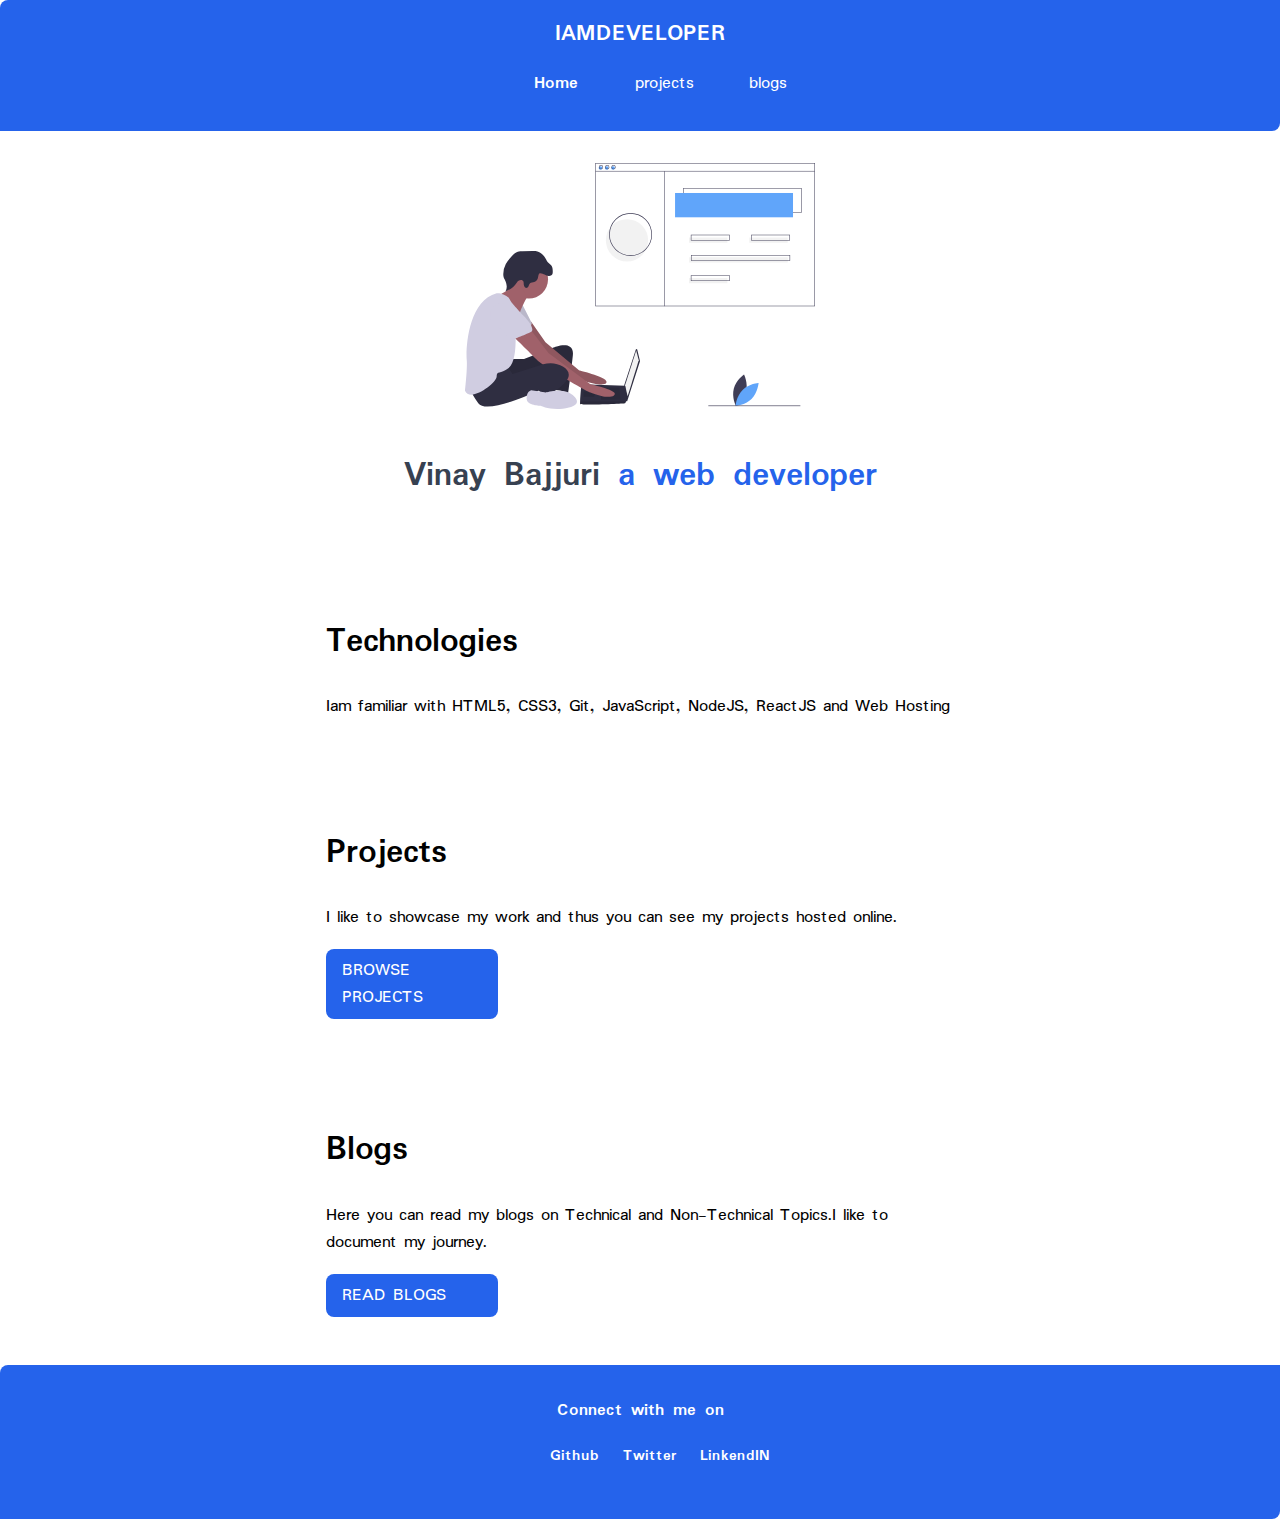
==== commit 3e57b494: "Added Project related data" ====
--- a/index.html
+++ b/index.html
@@ -68,7 +68,7 @@
             </li>
             <li class="list-item-inline">
                 <a target="blank" href="https://www.linkedin.com/in/bajjuri-vinay-kumar-5b84a0193/">
-                    LinkenIN
+                    LinkendIN
                 </a>
             </li>
         </ul>
--- a/styles/style.css
+++ b/styles/style.css
@@ -46,6 +46,9 @@
     display: block;
     max-width: 140px;
     margin: 1rem 1rem 1rem 0rem;
+}
+.code-links{
+    display: flex;
 }
 
 /* lists */
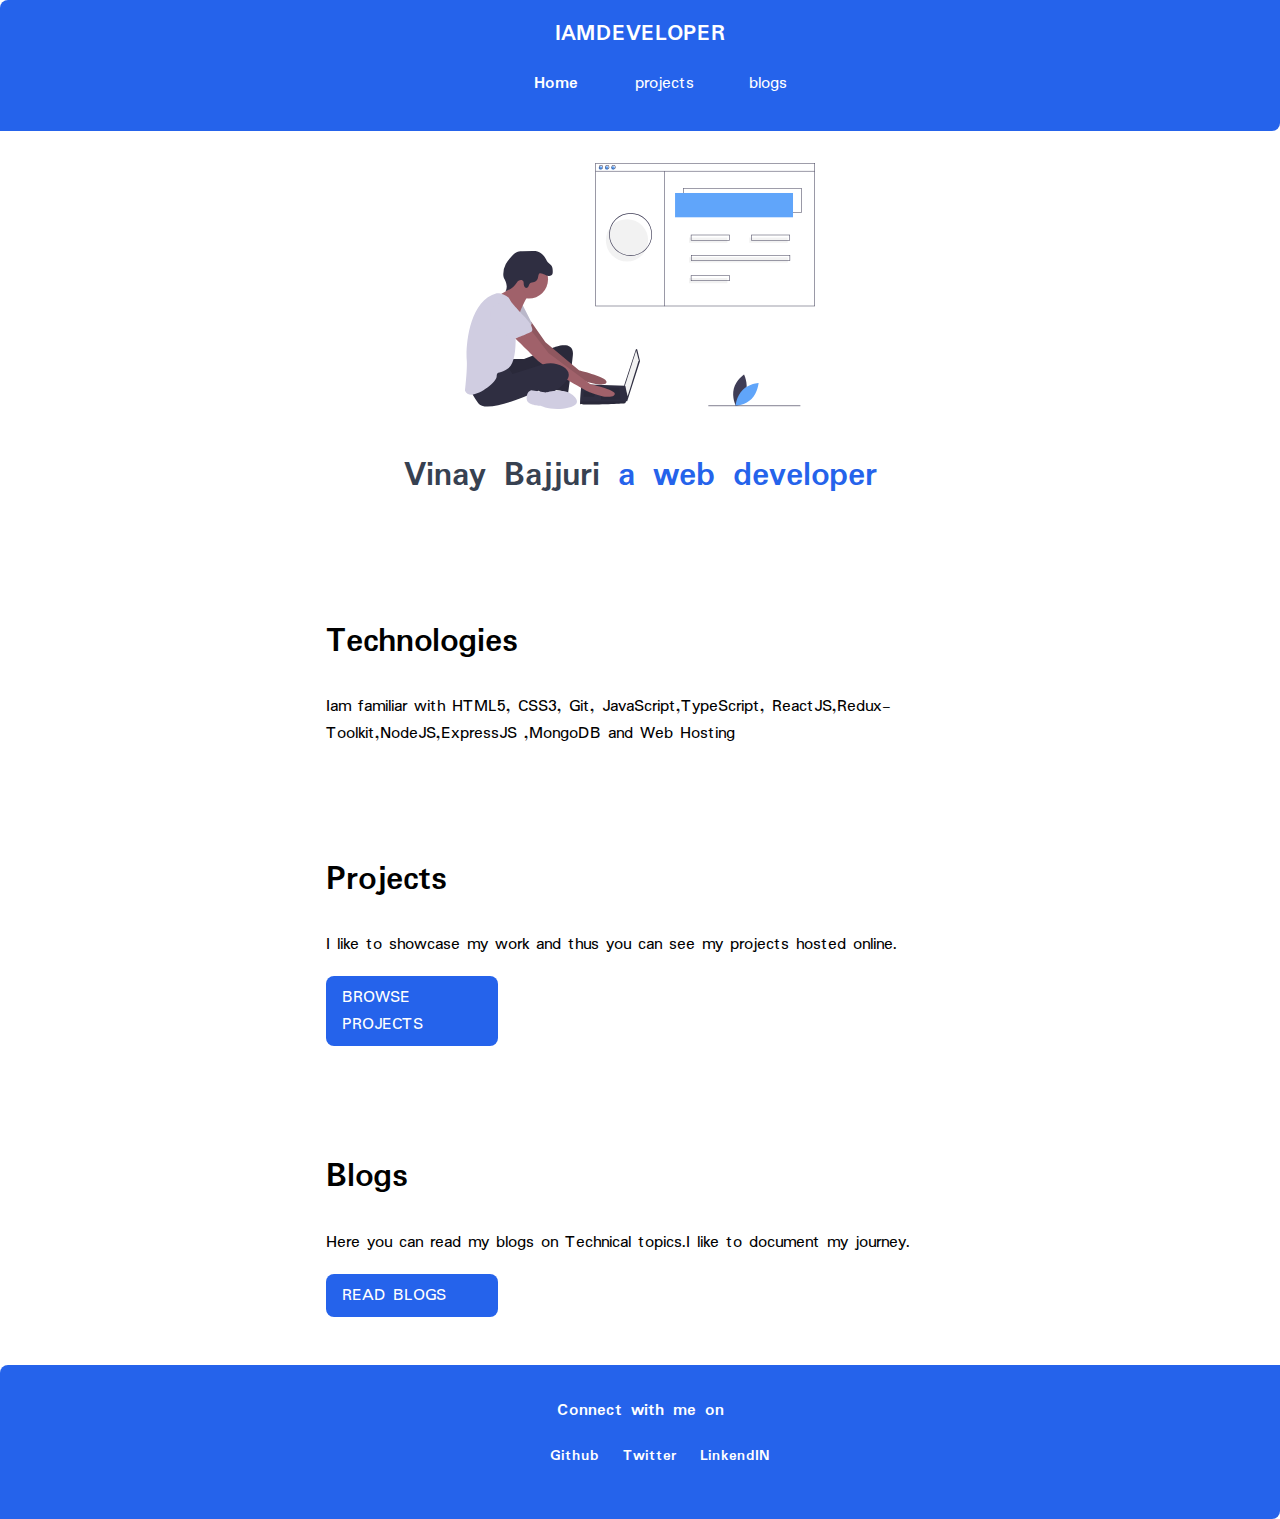
==== commit 7d052e6e: "Added fint-tweets project" ====
--- a/index.html
+++ b/index.html
@@ -1,80 +1,90 @@
 <!DOCTYPE html>
 <html lang="en">
-<head>
-    <meta charset="UTF-8">
-    <meta name="viewport" content="width=device-width, initial-scale=1.0">
+  <head>
+    <meta charset="UTF-8" />
+    <meta name="viewport" content="width=device-width, initial-scale=1.0" />
     <title>home | Vinay Bajjuri</title>
-    <link rel="stylesheet" href="./styles/style.css">
-</head>
-<body>
-
+    <link rel="stylesheet" href="./styles/style.css" />
+  </head>
+  <body>
     <nav class="navigation container">
-        <div class="nav-brand">IAMDEVELOPER</div>
-        <ul class="list-non-bullet nav-pills">
-            <li class="list-item-inline link-active">
-                <a class="link link-active" href="/">Home</a>
-            </li>
-            <li class="list-item-inline">
-                <a class="link" href="./html/projects.html">projects</a>
-            </li>
-            <li class="list-item-inline">
-                <a class="link" href="./html/blogs.html">blogs</a>
-            </li>
-        </ul>
+      <div class="nav-brand">IAMDEVELOPER</div>
+      <ul class="list-non-bullet nav-pills">
+        <li class="list-item-inline link-active">
+          <a class="link link-active" href="/">Home</a>
+        </li>
+        <li class="list-item-inline">
+          <a class="link" href="./html/projects.html">projects</a>
+        </li>
+        <li class="list-item-inline">
+          <a class="link" href="./html/blogs.html">blogs</a>
+        </li>
+      </ul>
     </nav>
 
-    
     <header class="hero">
-        <img class="hero-img" src="/images/hero.svg" />
-        <h1 class="hero-heading">Vinay Bajjuri <span class="hero-inverted"> a web developer</span></h1>
+      <img class="hero-img" src="/images/hero.svg" />
+      <h1 class="hero-heading">
+        Vinay Bajjuri <span class="hero-inverted"> a web developer</span>
+      </h1>
     </header>
 
-
     <section class="section">
-        <div class="container container-center">
-            <h1>Technologies</h1>
-            <p>Iam familiar with HTML5, CSS3, Git, JavaScript, NodeJS, ReactJS and Web Hosting</p>
-        </div>
+      <div class="container container-center">
+        <h1>Technologies</h1>
+        <p>
+          Iam familiar with HTML5, CSS3, Git, JavaScript,TypeScript,
+          ReactJS,Redux-Toolkit,NodeJS,ExpressJS ,MongoDB and Web Hosting
+        </p>
+      </div>
     </section>
 
     <section class="section">
-        <div class="container container-center">
-            <h1>Projects</h1>
-            <p>I like to showcase my work and thus you can see my projects hosted online.</p>
-            <a class="link link-primary" href="./html/projects.html">BROWSE PROJECTS</a>
-        </div>
+      <div class="container container-center">
+        <h1>Projects</h1>
+        <p>
+          I like to showcase my work and thus you can see my projects hosted
+          online.
+        </p>
+        <a class="link link-primary" href="./html/projects.html"
+          >BROWSE PROJECTS</a
+        >
+      </div>
     </section>
 
     <section class="section">
-        <div class="container container-center">
-            <h1>Blogs</h1>
-            <p>Here you can read my blogs on Technical and Non-Technical Topics.I like to document my journey.</p>
-            <a class="link link-primary" href="./html/blogs.html">READ BLOGS</a>
-        </div>
+      <div class="container container-center">
+        <h1>Blogs</h1>
+        <p>
+          Here you can read my blogs on Technical topics.I like to document my
+          journey.
+        </p>
+        <a class="link link-primary" href="./html/blogs.html">READ BLOGS</a>
+      </div>
     </section>
 
     <footer class="footer">
-        <div class="footer-header">Connect with me on </div>
-        <ul class="social-links list-non-bullet">
-            <li class="list-item-inline">
-                <a  target="blank" href="https://github.com/vinaybajjuri58">
-                    Github
-                </a>
-            </li>
-            <li class="list-item-inline">
-                <a  target="blank" href="https://twitter.com/VinayBajjuri5">
-                    Twitter
-                </a>
-            </li>
-            <li class="list-item-inline">
-                <a target="blank" href="https://www.linkedin.com/in/bajjuri-vinay-kumar-5b84a0193/">
-                    LinkendIN
-                </a>
-            </li>
-        </ul>
+      <div class="footer-header">Connect with me on</div>
+      <ul class="social-links list-non-bullet">
+        <li class="list-item-inline">
+          <a target="blank" href="https://github.com/vinaybajjuri58">
+            Github
+          </a>
+        </li>
+        <li class="list-item-inline">
+          <a target="blank" href="https://twitter.com/VinayBajjuri5">
+            Twitter
+          </a>
+        </li>
+        <li class="list-item-inline">
+          <a
+            target="blank"
+            href="https://www.linkedin.com/in/bajjuri-vinay-kumar-5b84a0193/"
+          >
+            LinkendIN
+          </a>
+        </li>
+      </ul>
     </footer>
-
-    
-
-</body>
-</html>+  </body>
+</html>
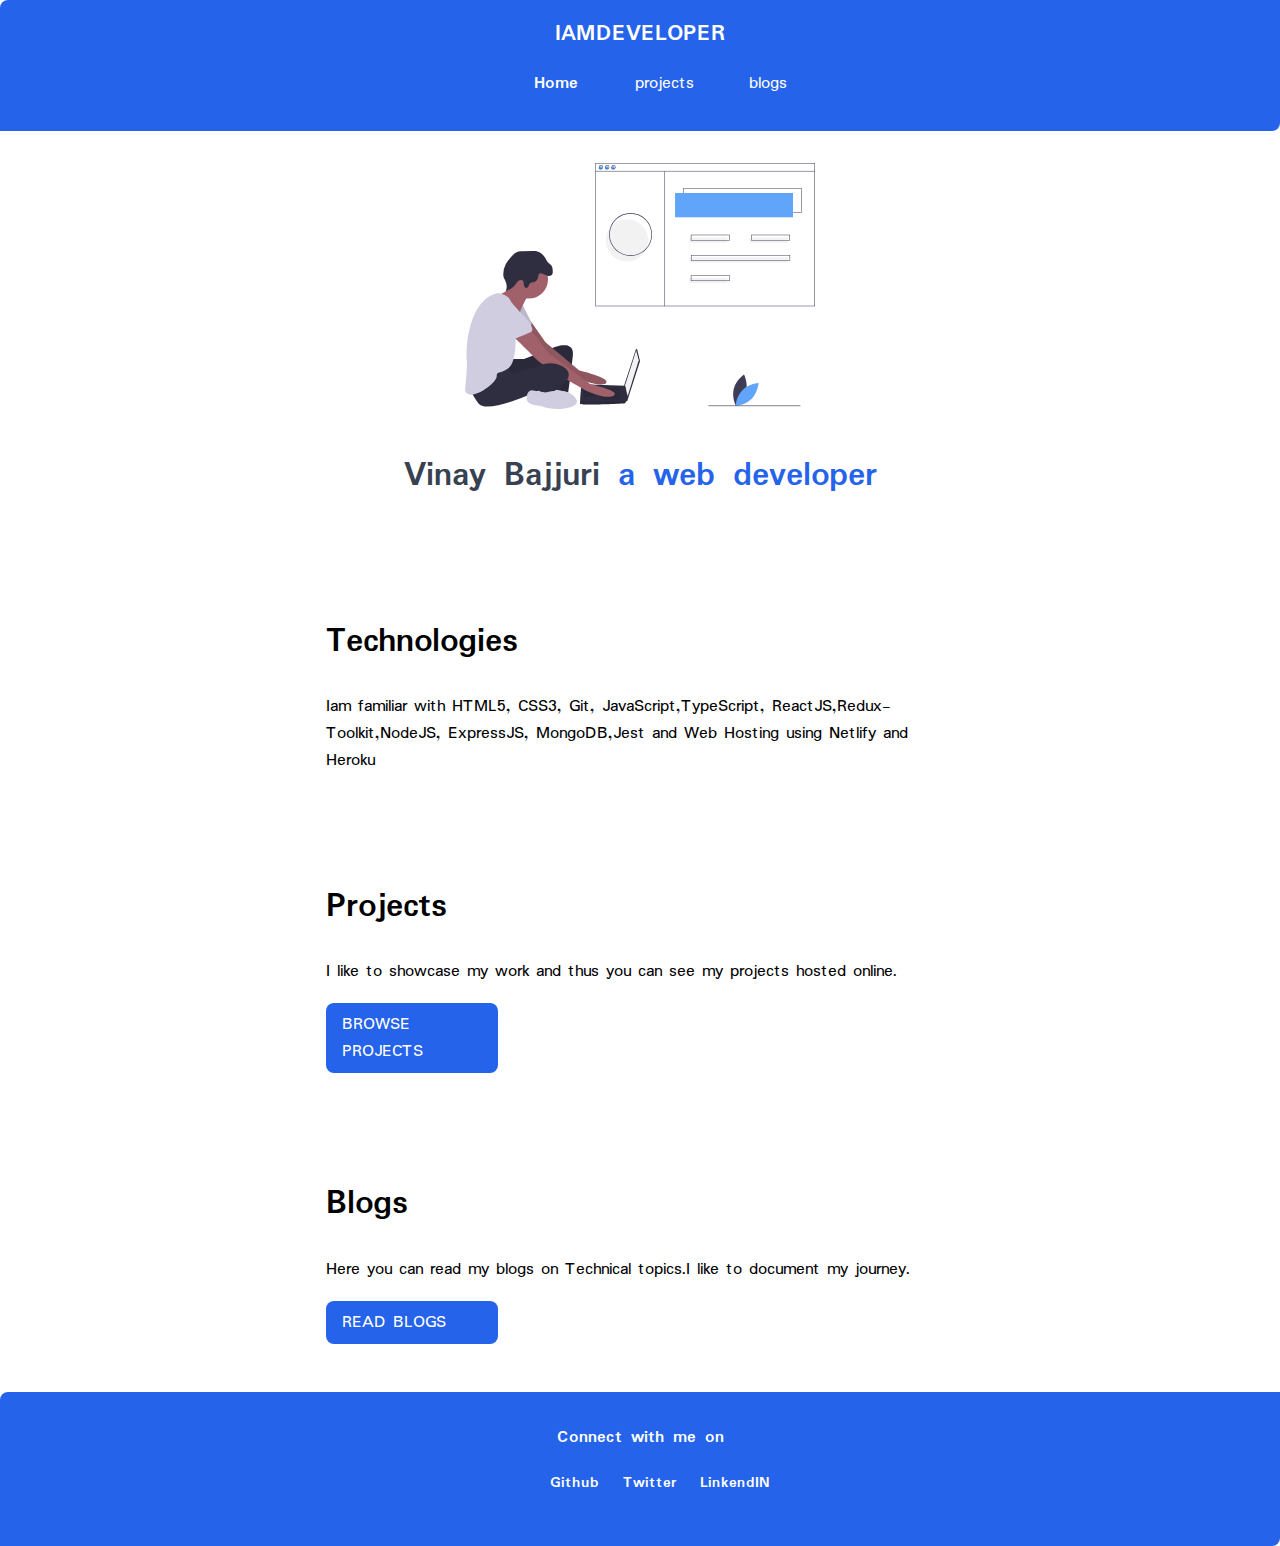
==== commit 385a343a: "Refactor:added JEST in tech stack" ====
--- a/index.html
+++ b/index.html
@@ -34,7 +34,8 @@
         <h1>Technologies</h1>
         <p>
           Iam familiar with HTML5, CSS3, Git, JavaScript,TypeScript,
-          ReactJS,Redux-Toolkit,NodeJS,ExpressJS ,MongoDB and Web Hosting
+          ReactJS,Redux-Toolkit,NodeJS, ExpressJS, MongoDB,Jest and Web Hosting
+          using Netlify and Heroku
         </p>
       </div>
     </section>
